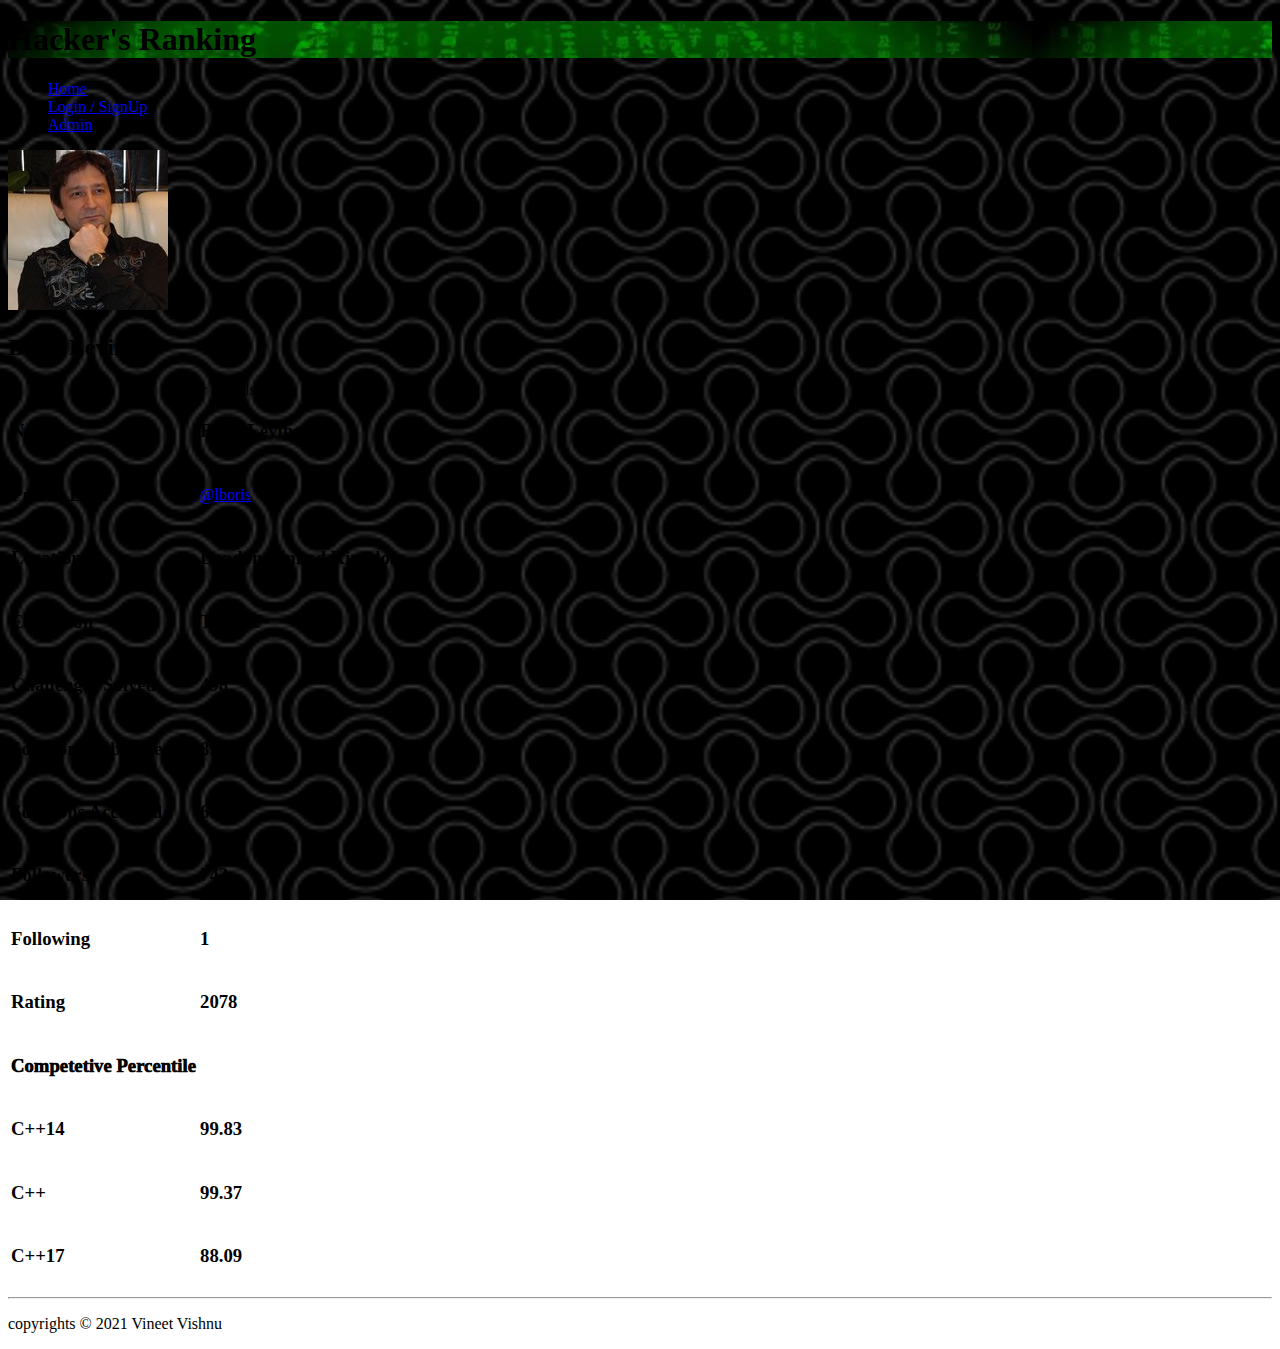
==== hacker1.html @ 3934d0c9 "Add files via upload" ====
<!DOCTYPE html>
<html lang="en">
<html>
	
<head>
    <meta charset="UTF-8">
    <meta http-equiv="X-UA-Compatible" content="IE=edge">
    <meta name="viewport" content="width=device-width, initial-scale=1.0">
	<link rel="stylesheet" href="https://fonts.googleapis.com/icon?family=Material+Icons">
    <link rel="stylesheet" href="style3.css">
	<link rel="preconnect" href="https://fonts.gstatic.com">
<link href="https://fonts.googleapis.com/css2?family=Alegreya" rel="stylesheet">
	<title>Hacker Ranking System</title>
</head>
	
	 <header class="header" style="background-image: url(hacker.jpg);">
	
            <h1>Hacker's Ranking</h1>
		
 	</header>
		

 <body style="background-image: url(double-bubble-dark.png); background-attachment: fixed; background-size: cover;">
		
	<div class="nav">
		 <ul>
    <li><a href="index.html">Home</a></li>
		<div class="login">	 
      <li><a href="login.html">Login / SignUp</a></li>
      <li><a href="admin.html">Admin</a></li>
			 </div>
    </ul>
  </div>
	 
	 <div class="hacker-image"><img src="boris.jpg" class="image1"><h2>Boris Levine</h2></div>
	 
	 
	 <div class="table">
		
	 <table id="hacker">
		  <caption>Hacker Details</caption>
		 <tr>
		     <td>
			 <h3>Name</h3>
			 </td>
			 
			 <td>
			 <h3>Boris Levine</h3>
			 </td>
		 </tr>
		 		 <tr>
		     <td>
			 <h3>Profile Link</h3>
			 </td>
			
			 <td>
			 <a href="http://www.hackerearth.com/@lboris" style="text-transform: none;">@lboris</a>
			 </td>
		 </tr>
		  <tr>
		     <td>
			 <h3>Location</h3>
			 </td>
			
			 <td>
			 <h3>London, United Kingdom</h3>
			 </td>
		 </tr>
		   <tr>
		     <td>
			 <h3>Education</h3>
			 </td>
			
			 <td>
			 <h3>TSREU</h3>
			 </td>
		 </tr>
		  <tr>
		     <td>
			 <h3>Challenges Solved</h3>
			 </td>
			
			 <td>
			 <h3>498</h3>
			 </td>
		 </tr>
		  <tr>
		     <td>
			 <h3>Solutions Submitted</h3>
			 </td>
		
			 <td>
			 <h3>8206</h3>
			 </td>
		 </tr>
		  <tr>
		     <td>
			 <h3>Solutions Accepted</h3>
			 </td>
			
			 <td>
			 <h3>6934</h3>
			 </td>
		 </tr>
		  <tr>
		     <td>
			 <h3>Followers</h3>
			 </td>
			
			 <td>
			 <h3>743</h3>
			 </td>
		 </tr>
		 <tr>
		     <td>
			 <h3>Following</h3>
			 </td>
			
			 <td>
			 <h3>1</h3>
			 </td>
		 </tr>
		 <tr>
		     <td>
			 <h3>Rating</h3>
			 </td>
			
			 <td>
			 <h3>2078</h3>
			 </td>
		 </tr>
		
		 <tr>
		 <td><h3 style="font-weight: 1000;">Competetive Percentile</h3></td>
			 <td></td>
		 </tr>
		<tr>
		     <td>
			 <h3>C++14</h3>
			 </td>
			
			 <td>
			 <h3>99.83</h3>
			 </td>
		 </tr> 
		 <tr>
		     <td>
			 <h3>C++</h3>
			 </td>
		
			 <td>
			 <h3>99.37</h3>
			 </td>
		 </tr>
		 <tr>
		     <td>
			 <h3>C++17</h3>
			 </td>
			 
			 <td>
			 <h3>88.09</h3>
			 </td>
		 </tr>
		 
		 </table>
	 
	 
	 </div>
	 
	 <footer>
	 <div class="footer">
		 <hr>
		 <p>copyrights <span>&copy;</span> 2021 Vineet Vishnu</p>
		 
		 </div>
	 
	 
	 </footer>
	</body>
</html>
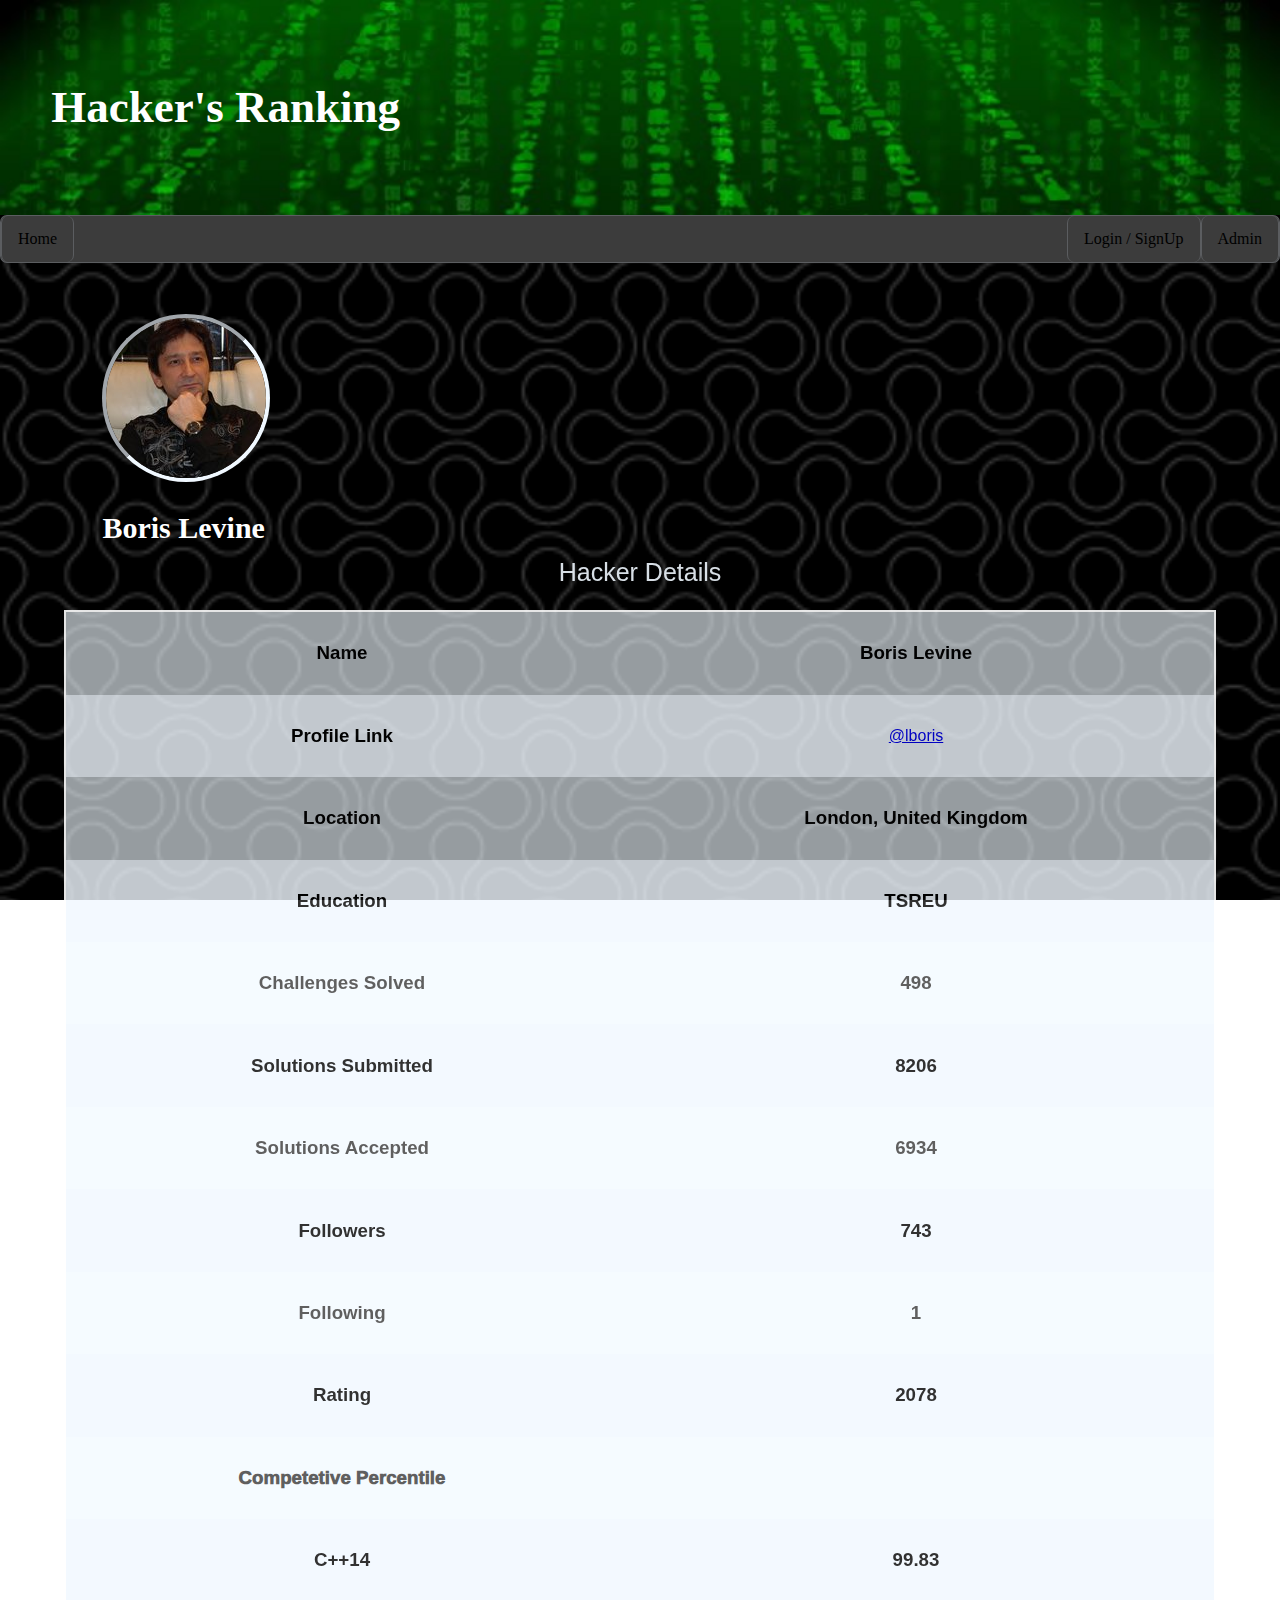
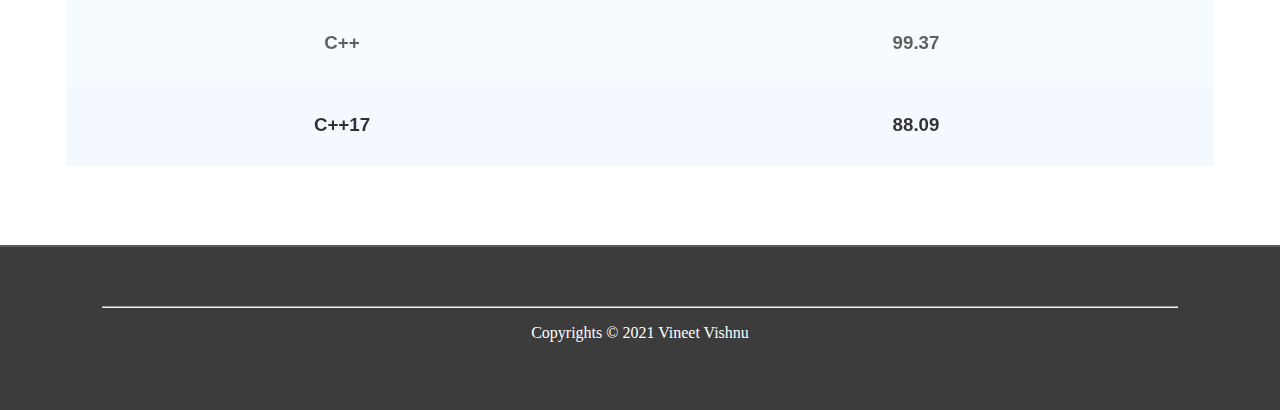
==== commit 6b7735e0: "Update hacker1.html" ====
--- a/hacker1.html
+++ b/hacker1.html
@@ -20,7 +20,7 @@
  	</header>
 		
 
- <body style="background-image: url(double-bubble-dark.png); background-attachment: fixed; background-size: cover;">
+ <body style="background-image: url(double-bubble-dark.png); background-attachment: fixed; background-size: cover; background-repeat: repeat;">
 		
 	<div class="nav">
 		 <ul>
@@ -179,4 +179,4 @@
 	</body>
 </html>
 	
-	+	
--- a/style3.css
+++ b/style3.css
@@ -0,0 +1,159 @@
+html,body {
+    margin:0; padding: 0;
+    box-sizing: border-box;
+    overflow-x: hidden;
+    color: white;
+    text-align: left;
+  }
+/***Navigation***/
+
+
+.nav ul{
+    list-style-type: none;
+    margin: 0;
+    padding: 0;
+    overflow-x: hidden;
+    background-color: rgb(60, 60, 60);
+	border: .1px solid  rgb(94,97,100,0.9);
+	border-radius: 7px;
+}
+.nav .login{
+	float: right;
+}
+.nav li{
+    float: left;
+}
+.nav li a{
+    display: block;
+    border: solid;
+    border-top-width: 0;
+    border-right-width: 0.1px;
+    border-left-width: 0.1px;
+    border-bottom-width: 0;
+    border-right-color:  rgb(94,97,100,0.9);
+	border-left-color:  rgb(94,97,100,0.9);
+    color: white;
+    text-align: center;
+    padding: 14px 16px;
+	border-radius: 7px;
+    text-decoration: none;
+}
+.nav li a:hover:not(.active){
+	color: black;
+    background-color: #f0f8ff;
+	opacity: 0.4;
+}
+.active{
+    color: black;
+}
+.nav li a:link{
+	color: black;
+}
+@import url('https://fonts.googleapis.com/css2?family=Inconsolatawdth,wght@147.6,394&display=swap');
+
+h1{
+    text-align: left; 
+    font-style:normal;
+    padding: 4%;
+    font-family: cursive;
+	font-size: 45px;
+}
+
+h2{
+	color: white; font-family: cursive;
+	font-size: 15%;
+	justify-content: center;
+	margin: 1% 4% 1% 4%;
+}
+
+
+.header{
+	background-size: 100%;
+	color: white;
+	background-repeat: no-repeat;
+	background-position: centre;
+	background-attachment: scroll;
+    overflow: hidden;
+}
+.hacker-image img{
+	border: 4px inset aliceblue;
+	border-radius:50%; 
+	margin: 4% 0% 1% 8%;
+}
+.hacker-image .material-icons{
+	font-size: 120px;
+	border: 4px inset aliceblue;
+	border-radius:50%; 
+	margin: 4% 0% 1% 8%;
+}
+.hacker-image{
+    color: white; 
+	font-family: serif;
+    text-align: left;
+}
+.hacker-image h2{
+	font-size: 30px;
+	margin: 1% 0% 1% 8%;
+}
+
+#hacker caption{
+    color: aliceblue;
+	font-family: sans-serif;
+	font-size: 25px;
+	padding-bottom: 2%;
+	text-align: center;
+}
+#hacker{
+	margin: 1% 5% 6% 5%;
+	font-family: Arial, Helvetica, sans-serif;
+	border-collapse: collapse;
+	width: 90%;
+	text-align: justify-all;
+	border: 2px solid white;
+	letter-spacing: normal;
+	opacity: 0.9;
+}
+#hacker td, #hacker th{
+	text-align: center;
+	border:0px;
+	padding: 1%;
+}
+#hacker tr{
+	text-transform: capitalize;
+	padding: 1%;
+}
+#hacker tr:nth-child(even){
+		 background-color: aliceblue; color: black; opacity: 0.9;
+
+}
+
+#hacker tr:nth-child(odd){
+	 background-color: aliceblue; color: black; opacity: 0.7;
+}
+
+/*** FOOTER***/
+
+
+.footer {
+  color: white;
+  text-transform: capitalize;
+  padding: 4% 8%;
+  
+  border-top: 2px solid rgb(94,97,100,0.9);
+  background-color: rgb(60, 60, 60);
+  text-align: center;
+}
+
+@media(max-width:520px){
+	
+	#hacker{
+		width: auto;
+}
+	
+	
+	.hacker-image{
+		margin-left: auto;
+		margin-right: auto;
+		text-align: center;
+	}
+}
